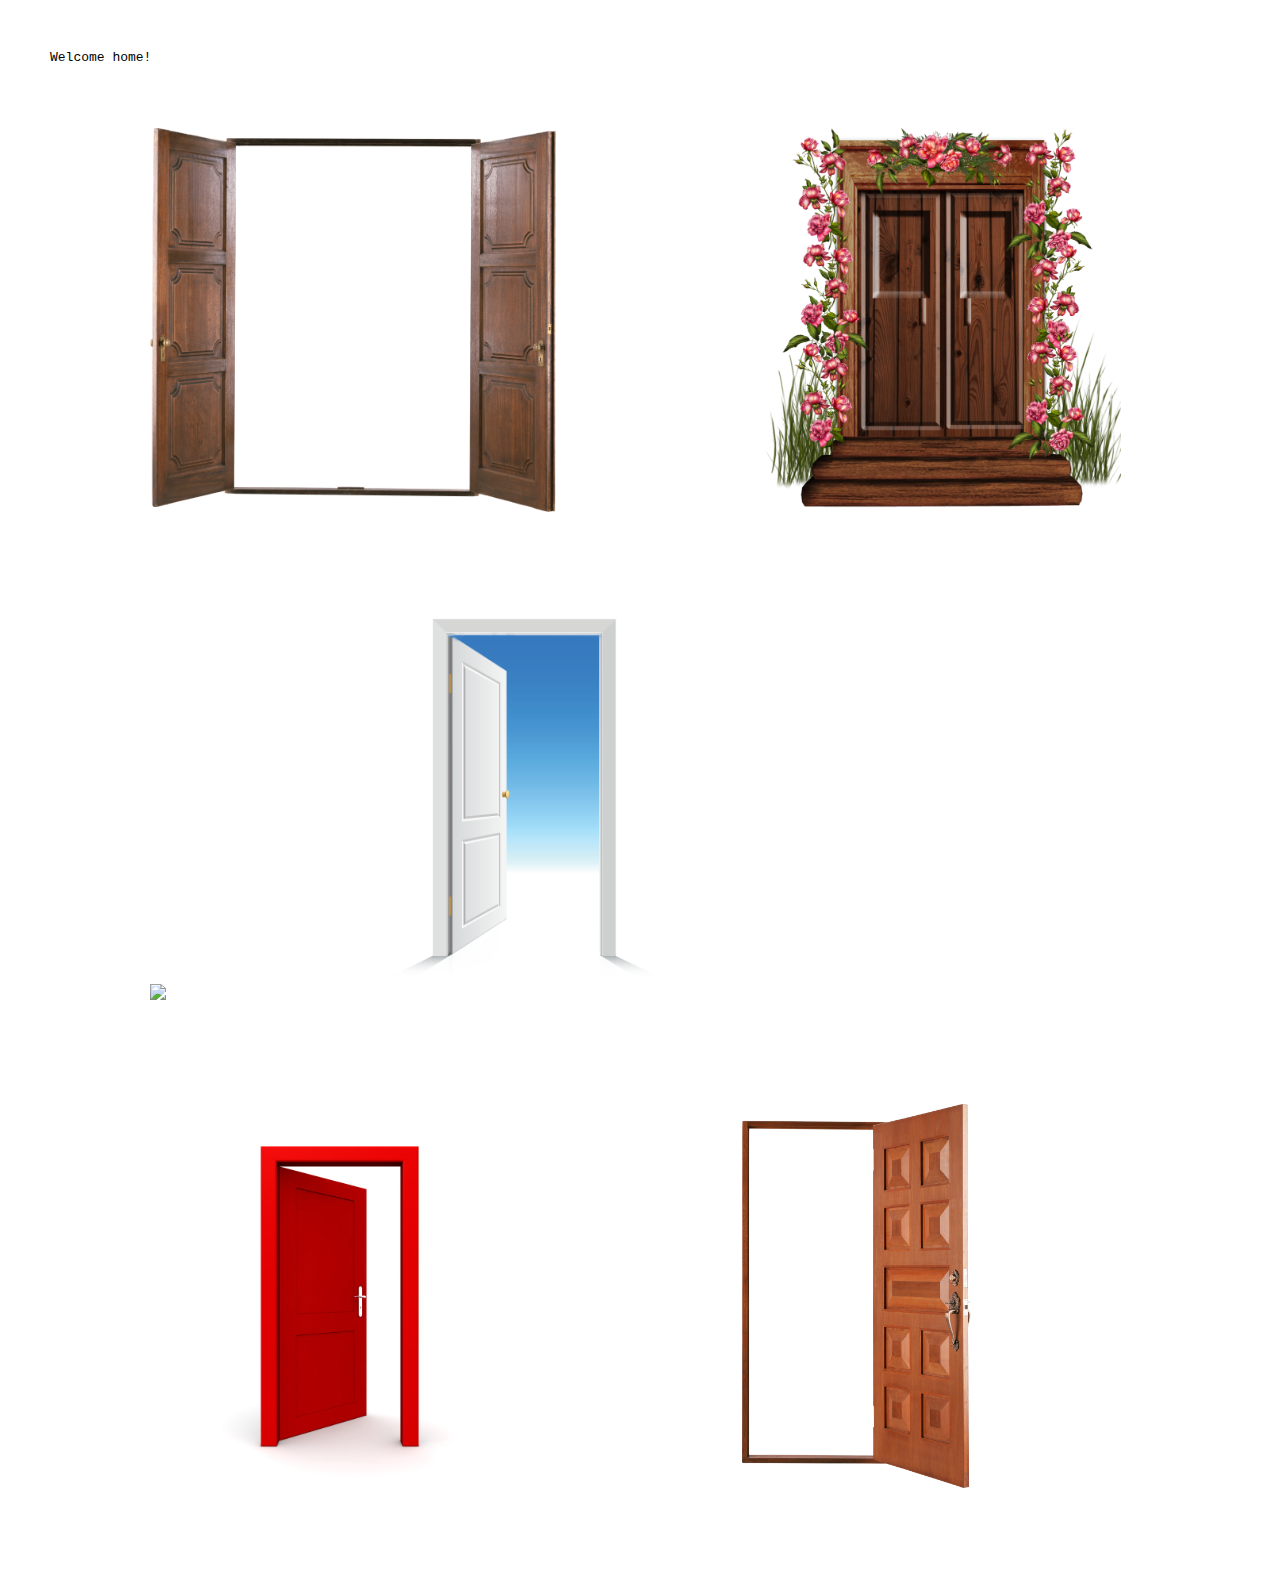
==== Networked justice/index.html @ 68e28d6b "draft" ====
<!DOCTYPE html>
<html>
<head>
       <title>Networked Justice</title>
    <link rel= "stylesheet" href="style.css">
    </head>
    
<body>

    <p>
Welcome home!
        </p>
        <img class = "door" src= "asset/doubleDoor.png">
        <img class = "door" src= "asset/flowerDoor.png">
        <img class = "door" src= "asset/closedDoor.png">
        <img class = "door" src= "asset/heavenDoor.png">
        <img class = "door" src= "asset/redDoor.png">
        <img class = "door" src= "asset/woodDoor.png">
    <audio autoplay ="true" src= "asset/song1.mp3">
    </audio>
        </body>
</html>
---- Networked justice/style.css ----
body{
    font-family:monospace;
    background-size:100vh;
    margin:50px;
         cursor: url("asset/hand.png"),auto;

}

body.index{
        background-image: url("asset/background3.gif");
         cursor: url("asset/hand.png"),auto;

}

body.door1{
        background-image: url("asset/wallpaper.jpeg");
         cursor: url("asset/hand.png"),auto;
}

body.door2{
        background-image: url("asset/bubbles.gif");
    background-size: 27%;
         cursor: url("asset/hand.png"),auto;

}

body.door3{
        background-image: url("asset/meadow.png");
        background-size: 100%;
         cursor: url("asset/hand.png"),auto;

}

body.door5{
        background-image: url("asset/background4.gif");
        background-size: 100%;
}

.door{
    height:30vw;
    margin: 100px;
    margin-bottom: 50px;
    margin-top: 50px;
    cursor: url("asset/key.png"),auto;
}


.door:hover {
  transform: scale(1.1);
}


.lamp1{
    left: 600px; 
    top: 50px; 
    position: absolute;
    height:60vh;
}

.lamp2{
    left: 1400px; 
    top: 50px; 
    position: absolute;
    height:60vh;
}

.movie{
    left: 60px; 
    top: 370px; 
    position: absolute;
    height:21.5vh;
}

.tv{
    left: 30px; 
    top: 340px; 
    position: absolute;
    height:30vh;
}


.decor{
   height:35vh; 
    left: 430px; 
    top: 290px; 
    position: absolute;
}

.decor:hover {
  transform: scale(1.1);
}

.furniture{
      height:60vh; 
    left: 650px; 
    top: 400px; 
    position: absolute;
}

.chair{
      height:60vh; 
    left: 800px; 
    top: 400px; 
    position: absolute;
}

.bed{
      height:60vh; 
    left: 280px; 
    top: 400px; 
    position: absolute;
}

.curtain{
      height:98vh; 
    left:450px; 
    top: 0px; 
    position: absolute;
}

.table{
     height:40vh; 
    left: 20px; 
    top: 600px; 
    position: absolute;
}


.van{
     height:95vh; 
    left: 1030px; 
    top: 130px; 
    position: absolute;
}

.vid{
    height:27vh;
    left:1190px;
    top:305px;
    position: absolute;
    
}


.pet{
     height:20vh; 
    left: 0px; 
    top: 800px; 
    position: absolute;
}

.yarn{
     height:27vh; 
    left: 550px; 
    top: 700px; 
    position: absolute;
}


.bear{
     height:18vh; 
    left: 380px; 
    top: 600px; 
    position: absolute;
}

.stand{
     height:40vh; 
    left: 1350px; 
    top: 630px; 
    position: absolute;
}

.radio{
     height:20vh; 
    left: 1400px; 
    top: 500px; 
    position: absolute;
}

.cup{
     height:8vh; 
    left: 1450px; 
    top: 660px; 
    position: absolute;
}

.flower{
     height:30vh; 
    left: 20px; 
    top: 700px; 
    position: absolute;
}

audio { display:none;}

.title{
    font-weight:bold;
    font-size:110px;
    margin:40px;
    text-align: center;
    cursor: pointer;
}

.proj{
    height:10vh;
    left: 50px;
    top: 900px;
    position:absolute
}

.proj:hover {
  transform: scale(1.1);
}

.euphoria{
    display: none;
    opacity:80;
}

/*cited from https://www.youtube.com/watch?v=ti2gMn6U0Ts&ab_channel=EasyTutorials */

span{
 display:   inline-block;
    font-weight:bolder;
    animation: mover 3s linear infinite;
    color:#fff;
}

@keyframes mover{
    0%{
        text-shadow:0 0 30px rgba(255,0,0,0);
    }
     50%{
        text-shadow:0 0 30px rgba(255,0,0,1.2);
         transform: translateY(30px);
    }
     100%{
        text-shadow:0 0 30px rgba(255,0,0,0);
    }
}

span:nth-child(1){
    animation-delay:-6.5s;
}
span:nth-child(2){
    animation-delay:-6s;
}
span:nth-child(3){
    animation-delay:-5.5s;
}
span:nth-child(4){
    animation-delay:-5s;
}
span:nth-child(5){
    animation-delay:-4.5s;
}
span:nth-child(6){
    animation-delay:-4s;
}
span:nth-child(7){
    animation-delay:-3.5s;
}
span:nth-child(8){
    animation-delay:-3s;
}
span:nth-child(9){
    animation-delay:-2.5s;
}
span:nth-child(10){
    animation-delay:-2s;
}
span:nth-child(11){
    animation-delay:-1.5s;
}
span:nth-child(12){
    animation-delay:-1s;
}
span:nth-child(13){
    animation-delay:-.5s;
}
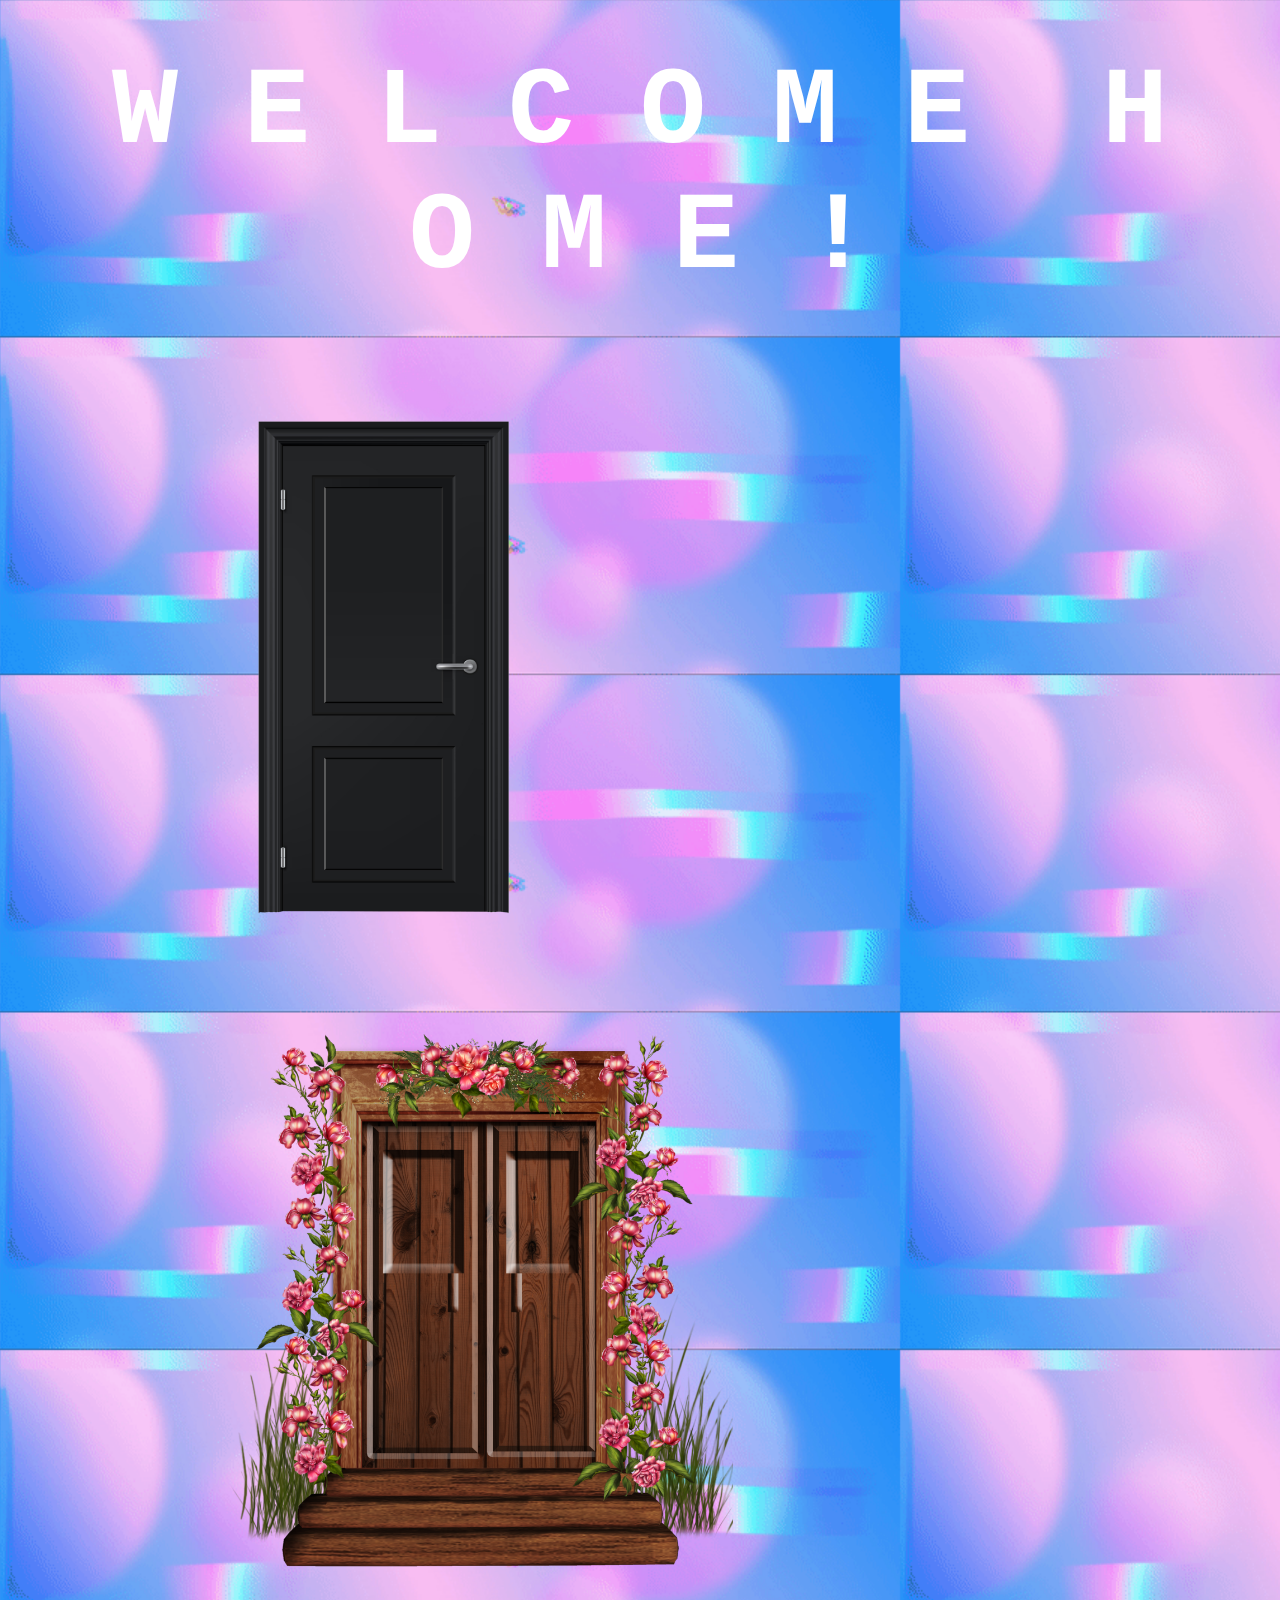
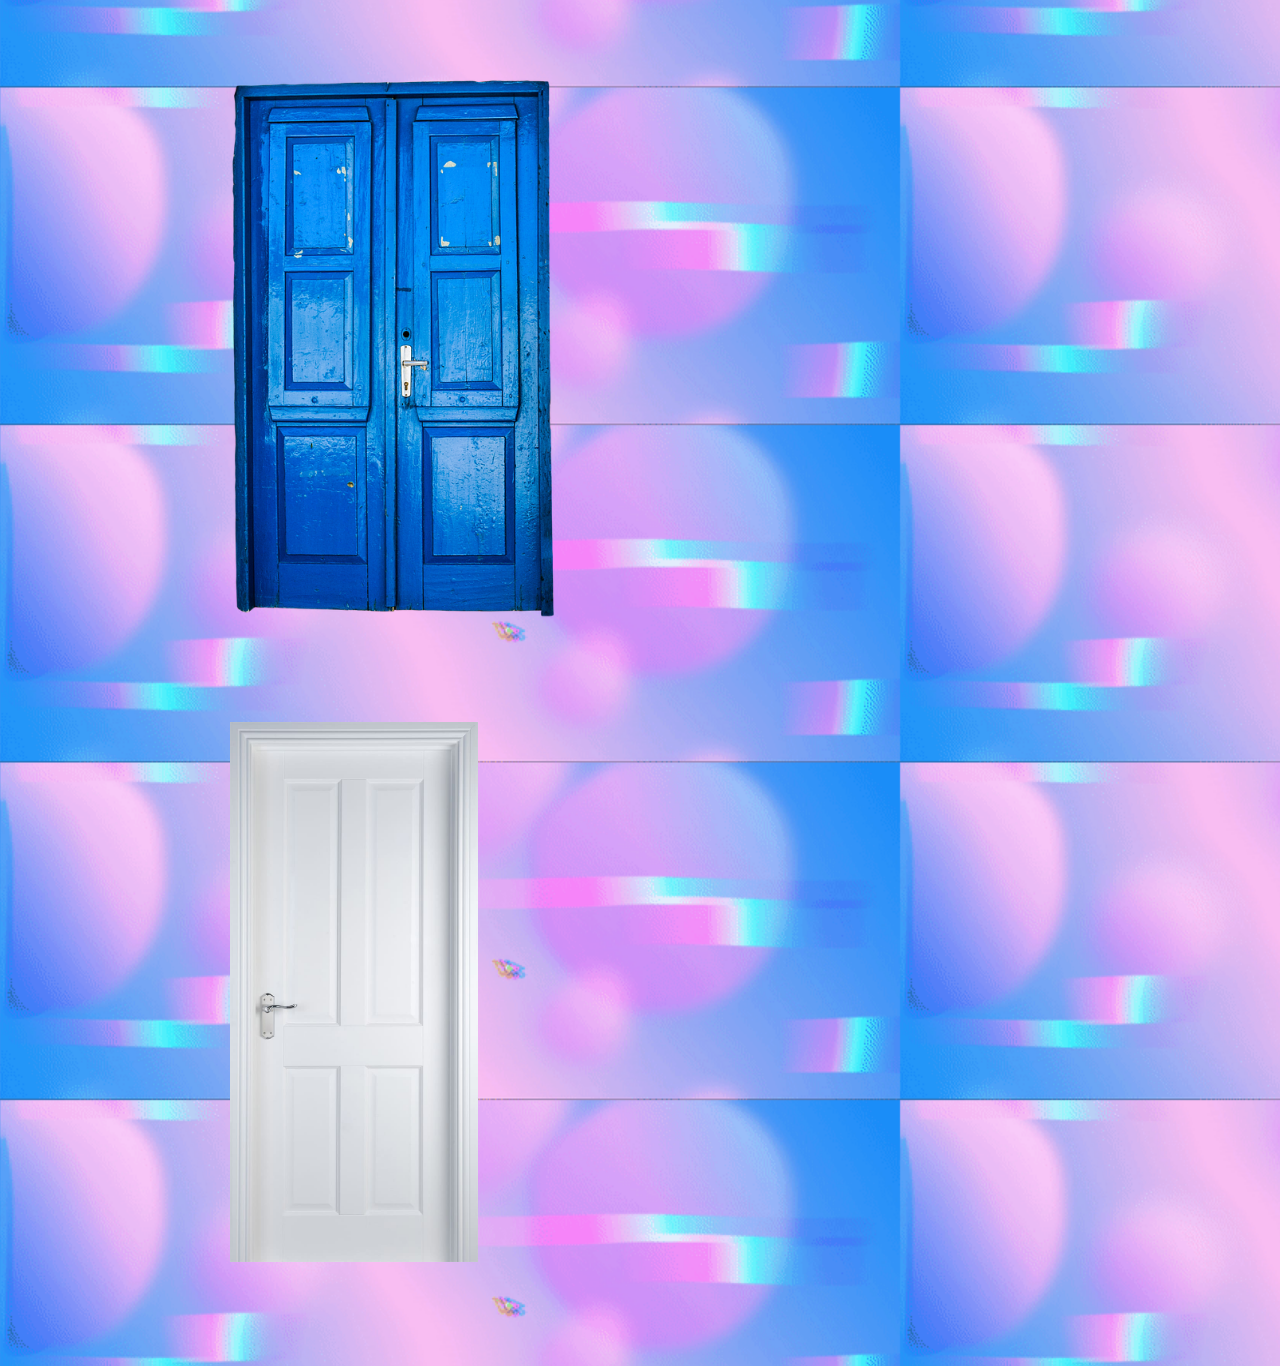
==== commit 573e6ec9: "draft2" ====
--- a/Networked justice/index.html
+++ b/Networked justice/index.html
@@ -1,22 +1,44 @@
 <!DOCTYPE html>
 <html>
 <head>
-       <title>Networked Justice</title>
-    <link rel= "stylesheet" href="style.css">
-    </head>
-    
-<body>
+    <title>Networked Justice</title>
+    <link rel="stylesheet" href="style.css">
+    <script src="main.js"></script>
+</head>
 
-    <p>
-Welcome home!
-        </p>
-        <img class = "door" src= "asset/doubleDoor.png">
-        <img class = "door" src= "asset/flowerDoor.png">
-        <img class = "door" src= "asset/closedDoor.png">
-        <img class = "door" src= "asset/heavenDoor.png">
-        <img class = "door" src= "asset/redDoor.png">
-        <img class = "door" src= "asset/woodDoor.png">
-    <audio autoplay ="true" src= "asset/song1.mp3">
+<body class="index">
+    <audio controls id="song1">
+        <source src="asset/song1.mp3" type="audio/mpeg">
     </audio>
-        </body>
-</html>+    <a onclick="document.getElementById('song1').play();">
+        <div class="title">
+            <span>W</span>
+            <span>E</span>
+            <span>L</span>
+            <span>C</span>
+            <span>O</span>
+            <span>M</span>
+            <span>E</span>
+            <span></span>
+            <span>H</span>
+            <span>O</span>
+            <span>M</span>
+            <span>E</span>
+            <span>!</span>
+
+        </div>
+    </a>
+    <a href="door1.html">
+        <img class="door" src="asset/blackDoor.png">
+    </a>
+    <a href="door2.html">
+        <img class="door" src="asset/flowerDoor.png">
+    </a>
+    <img class="door" src="asset/blueDoor.png">
+    <img class="door" src="asset/whiteDoor.jpeg">
+
+
+
+
+
+</body></html>--- a/Networked justice/style.css
+++ b/Networked justice/style.css
@@ -1,281 +1,297 @@
-body{
-    font-family:monospace;
-    background-size:100vh;
-    margin:50px;
-         cursor: url("asset/hand.png"),auto;
-
-}
-
-body.index{
-        background-image: url("asset/background3.gif");
-         cursor: url("asset/hand.png"),auto;
-
-}
-
-body.door1{
-        background-image: url("asset/wallpaper.jpeg");
-         cursor: url("asset/hand.png"),auto;
-}
-
-body.door2{
-        background-image: url("asset/bubbles.gif");
+body {
+    font-family: monospace;
+    background-size: 100vh;
+    margin: 50px;
+    cursor: url("asset/key.png"), auto;
+
+}
+
+body.index {
+    background-image: url("asset/background3.gif");
+
+
+}
+
+body.door1 {
+    background-image: url("asset/wallpaper.jpeg");
+    cursor: url("asset/hand.png"), auto;
+}
+
+body.door2 {
+    background-image: url("asset/bubbles.gif");
     background-size: 27%;
-         cursor: url("asset/hand.png"),auto;
-
-}
-
-body.door3{
-        background-image: url("asset/meadow.png");
-        background-size: 100%;
-         cursor: url("asset/hand.png"),auto;
-
-}
-
-body.door5{
-        background-image: url("asset/background4.gif");
-        background-size: 100%;
-}
-
-.door{
-    height:30vw;
-    margin: 100px;
+    cursor: url("asset/hand.png"), auto;
+
+}
+
+body.door3 {
+    background-image: url("asset/meadow.png");
+    background-size: 100%;
+    cursor: url("asset/hand.png"), auto;
+
+}
+
+body.door4 {
+    background-image: url("asset/background4.gif");
+    background-size: 100%;
+}
+
+.door {
+    height: 60vh;
+    margin: 180px;
     margin-bottom: 50px;
     margin-top: 50px;
-    cursor: url("asset/key.png"),auto;
+    cursor: url("asset/key.png"), auto;
 }
 
 
 .door:hover {
-  transform: scale(1.1);
-}
-
-
-.lamp1{
-    left: 600px; 
-    top: 50px; 
-    position: absolute;
-    height:60vh;
-}
-
-.lamp2{
-    left: 1400px; 
-    top: 50px; 
-    position: absolute;
-    height:60vh;
-}
-
-.movie{
-    left: 60px; 
-    top: 370px; 
-    position: absolute;
-    height:21.5vh;
-}
-
-.tv{
-    left: 30px; 
-    top: 340px; 
-    position: absolute;
-    height:30vh;
-}
-
-
-.decor{
-   height:35vh; 
-    left: 430px; 
-    top: 290px; 
+    transform: scale(1.1);
+}
+
+
+.lamp1 {
+    left: 600px;
+    top: 50px;
+    position: absolute;
+    height: 60vh;
+}
+
+.lamp2 {
+    left: 1400px;
+    top: 50px;
+    position: absolute;
+    height: 60vh;
+}
+
+.movie {
+    left: 60px;
+    top: 370px;
+    position: absolute;
+    height: 21.5vh;
+}
+
+.tv {
+    left: 30px;
+    top: 340px;
+    position: absolute;
+    height: 30vh;
+}
+
+
+.decor {
+    height: 35vh;
+    left: 430px;
+    top: 290px;
     position: absolute;
 }
 
 .decor:hover {
-  transform: scale(1.1);
-}
-
-.furniture{
-      height:60vh; 
-    left: 650px; 
-    top: 400px; 
-    position: absolute;
-}
-
-.chair{
-      height:60vh; 
-    left: 800px; 
-    top: 400px; 
-    position: absolute;
-}
-
-.bed{
-      height:60vh; 
-    left: 280px; 
-    top: 400px; 
-    position: absolute;
-}
-
-.curtain{
-      height:98vh; 
-    left:450px; 
-    top: 0px; 
-    position: absolute;
-}
-
-.table{
-     height:40vh; 
-    left: 20px; 
-    top: 600px; 
-    position: absolute;
-}
-
-
-.van{
-     height:95vh; 
-    left: 1030px; 
-    top: 130px; 
-    position: absolute;
-}
-
-.vid{
-    height:27vh;
-    left:1190px;
-    top:305px;
-    position: absolute;
-    
-}
-
-
-.pet{
-     height:20vh; 
-    left: 0px; 
-    top: 800px; 
-    position: absolute;
-}
-
-.yarn{
-     height:27vh; 
-    left: 550px; 
-    top: 700px; 
-    position: absolute;
-}
-
-
-.bear{
-     height:18vh; 
-    left: 380px; 
-    top: 600px; 
-    position: absolute;
-}
-
-.stand{
-     height:40vh; 
-    left: 1350px; 
-    top: 630px; 
-    position: absolute;
-}
-
-.radio{
-     height:20vh; 
-    left: 1400px; 
-    top: 500px; 
-    position: absolute;
-}
-
-.cup{
-     height:8vh; 
-    left: 1450px; 
-    top: 660px; 
-    position: absolute;
-}
-
-.flower{
-     height:30vh; 
-    left: 20px; 
-    top: 700px; 
-    position: absolute;
-}
-
-audio { display:none;}
-
-.title{
-    font-weight:bold;
-    font-size:110px;
-    margin:40px;
+    transform: scale(1.1);
+}
+
+.furniture {
+    height: 60vh;
+    left: 650px;
+    top: 400px;
+    position: absolute;
+}
+
+.chair {
+    height: 60vh;
+    left: 800px;
+    top: 400px;
+    position: absolute;
+}
+
+.bed {
+    height: 60vh;
+    left: 280px;
+    top: 400px;
+    position: absolute;
+}
+
+.curtain {
+    height: 98vh;
+    left: 450px;
+    top: 0px;
+    position: absolute;
+}
+
+.table {
+    height: 40vh;
+    left: 20px;
+    top: 600px;
+    position: absolute;
+}
+
+
+.van {
+    height: 95vh;
+    left: 1030px;
+    top: 130px;
+    position: absolute;
+}
+
+.vid {
+    height: 27vh;
+    left: 1190px;
+    top: 305px;
+    position: absolute;
+
+}
+
+
+.pet {
+    height: 20vh;
+    left: 0px;
+    top: 800px;
+    position: absolute;
+}
+
+.yarn {
+    height: 27vh;
+    left: 550px;
+    top: 700px;
+    position: absolute;
+}
+
+
+.bear {
+    height: 18vh;
+    left: 380px;
+    top: 600px;
+    position: absolute;
+}
+
+.stand {
+    height: 40vh;
+    left: 1350px;
+    top: 630px;
+    position: absolute;
+}
+
+.radio {
+    height: 20vh;
+    left: 1400px;
+    top: 500px;
+    position: absolute;
+}
+
+.cup {
+    height: 8vh;
+    left: 1450px;
+    top: 660px;
+    position: absolute;
+}
+
+.flower {
+    height: 30vh;
+    left: 20px;
+    top: 700px;
+    position: absolute;
+}
+
+audio {
+    display: none;
+}
+
+.title {
+    font-weight: bold;
+    font-size: 110px;
+    margin: 40px;
     text-align: center;
     cursor: pointer;
 }
 
-.proj{
-    height:10vh;
+.proj {
+    height: 10vh;
     left: 50px;
     top: 900px;
-    position:absolute
+    position: absolute
 }
 
 .proj:hover {
-  transform: scale(1.1);
-}
-
-.euphoria{
+    transform: scale(1.1);
+}
+
+.euphoria {
     display: none;
-    opacity:80;
+    opacity: 80;
 }
 
 /*cited from https://www.youtube.com/watch?v=ti2gMn6U0Ts&ab_channel=EasyTutorials */
 
-span{
- display:   inline-block;
-    font-weight:bolder;
+span {
+    display: inline-block;
+    font-weight: bolder;
     animation: mover 3s linear infinite;
-    color:#fff;
-}
-
-@keyframes mover{
-    0%{
-        text-shadow:0 0 30px rgba(255,0,0,0);
+    color: #fff;
+}
+
+@keyframes mover {
+    0% {
+        text-shadow: 0 0 30px rgba(255, 0, 0, 0);
     }
-     50%{
-        text-shadow:0 0 30px rgba(255,0,0,1.2);
-         transform: translateY(30px);
+
+    50% {
+        text-shadow: 0 0 30px rgba(255, 0, 0, 1.2);
+        transform: translateY(30px);
     }
-     100%{
-        text-shadow:0 0 30px rgba(255,0,0,0);
+
+    100% {
+        text-shadow: 0 0 30px rgba(255, 0, 0, 0);
     }
 }
 
-span:nth-child(1){
-    animation-delay:-6.5s;
-}
-span:nth-child(2){
-    animation-delay:-6s;
-}
-span:nth-child(3){
-    animation-delay:-5.5s;
-}
-span:nth-child(4){
-    animation-delay:-5s;
-}
-span:nth-child(5){
-    animation-delay:-4.5s;
-}
-span:nth-child(6){
-    animation-delay:-4s;
-}
-span:nth-child(7){
-    animation-delay:-3.5s;
-}
-span:nth-child(8){
-    animation-delay:-3s;
-}
-span:nth-child(9){
-    animation-delay:-2.5s;
-}
-span:nth-child(10){
-    animation-delay:-2s;
-}
-span:nth-child(11){
-    animation-delay:-1.5s;
-}
-span:nth-child(12){
-    animation-delay:-1s;
-}
-span:nth-child(13){
-    animation-delay:-.5s;
-}
+span:nth-child(1) {
+    animation-delay: -6.5s;
+}
+
+span:nth-child(2) {
+    animation-delay: -6s;
+}
+
+span:nth-child(3) {
+    animation-delay: -5.5s;
+}
+
+span:nth-child(4) {
+    animation-delay: -5s;
+}
+
+span:nth-child(5) {
+    animation-delay: -4.5s;
+}
+
+span:nth-child(6) {
+    animation-delay: -4s;
+}
+
+span:nth-child(7) {
+    animation-delay: -3.5s;
+}
+
+span:nth-child(8) {
+    animation-delay: -3s;
+}
+
+span:nth-child(9) {
+    animation-delay: -2.5s;
+}
+
+span:nth-child(10) {
+    animation-delay: -2s;
+}
+
+span:nth-child(11) {
+    animation-delay: -1.5s;
+}
+
+span:nth-child(12) {
+    animation-delay: -1s;
+}
+
+span:nth-child(13) {
+    animation-delay: -.5s;
+}
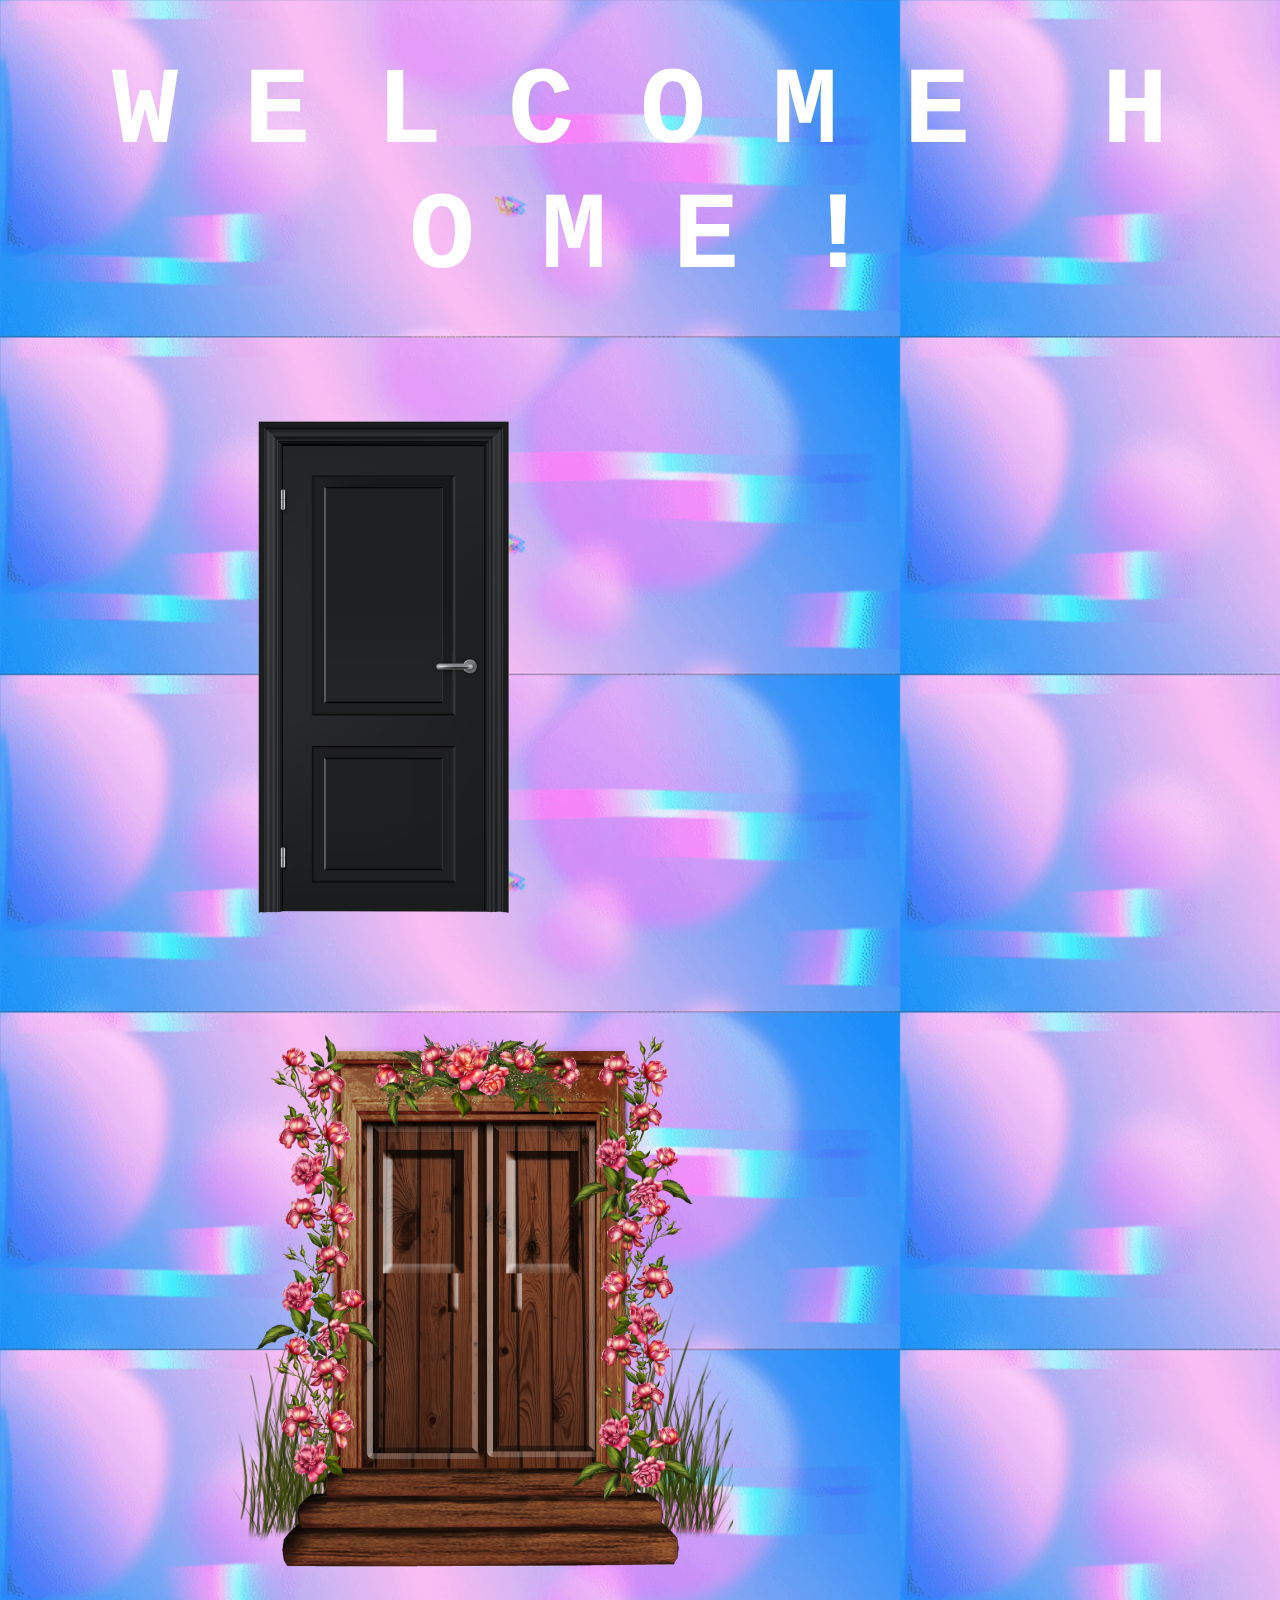
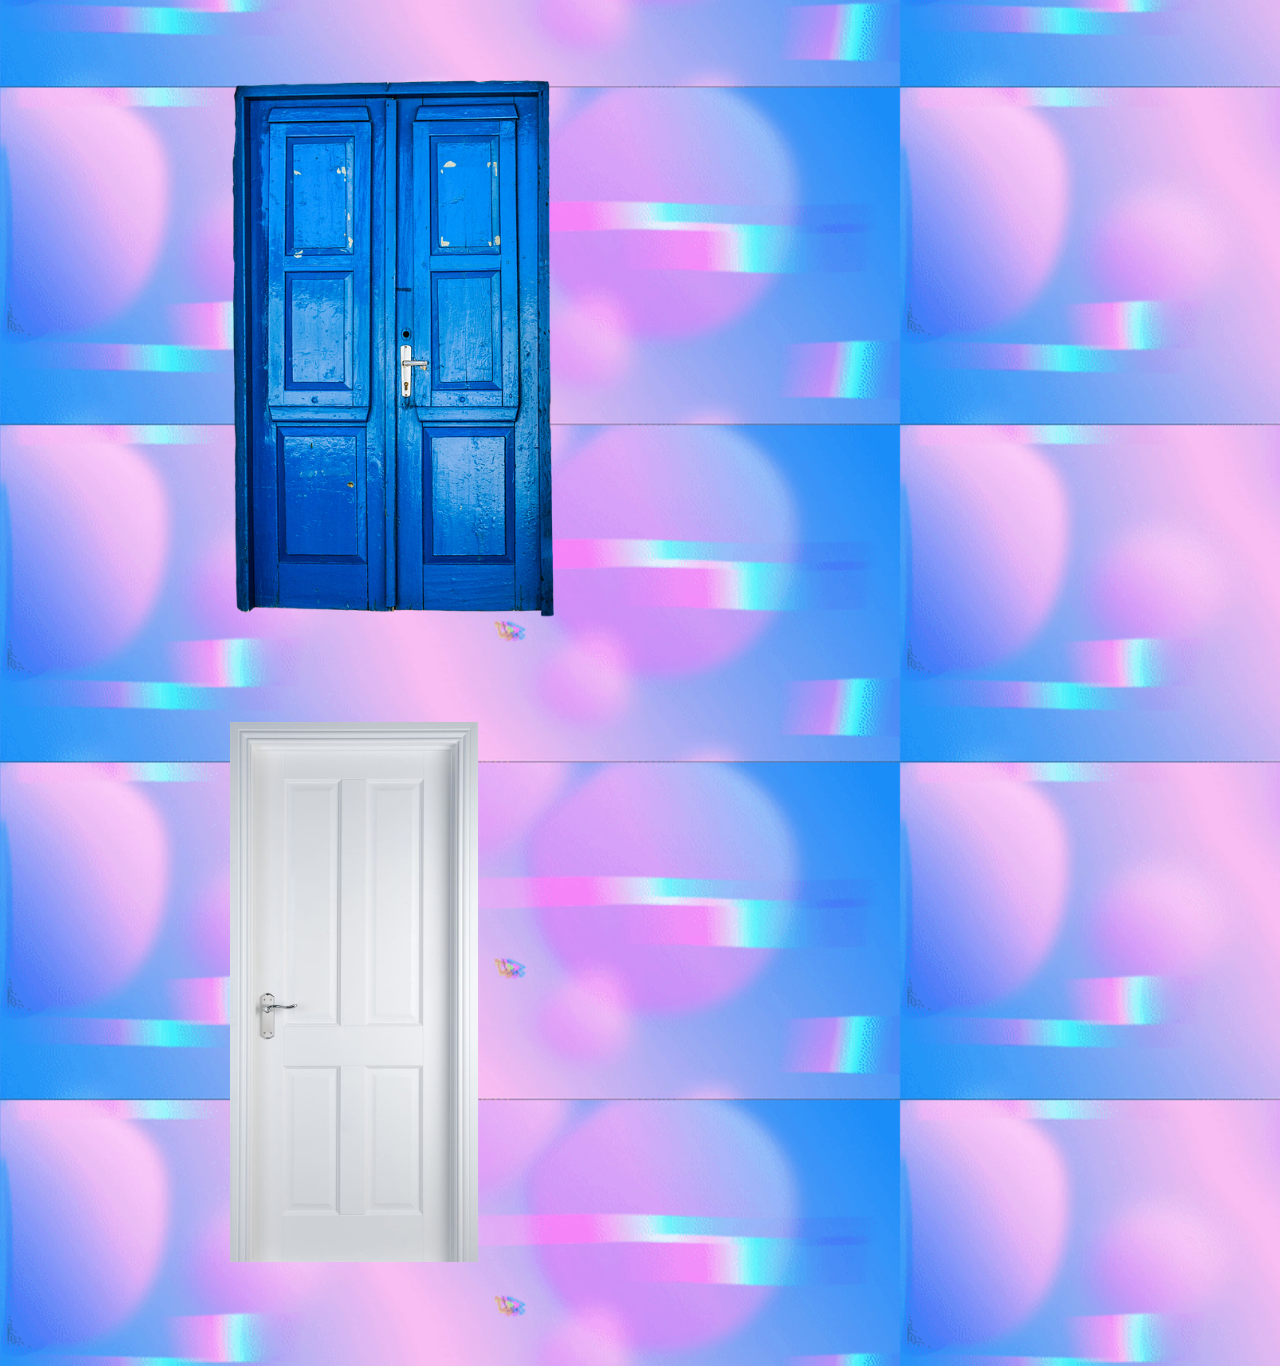
==== commit d7e6fcc9: "Update index.html" ====
--- a/Networked justice/index.html
+++ b/Networked justice/index.html
@@ -34,9 +34,13 @@
     <a href="door2.html">
         <img class="door" src="asset/flowerDoor.png">
     </a>
-    <img class="door" src="asset/blueDoor.png">
-    <img class="door" src="asset/whiteDoor.jpeg">
+    <a href="door3.html">
+        <img class="door" src="asset/blueDoor.png">
+    </a>
+    <a href="door4.html">
 
+        <img class="door" src="asset/whiteDoor.jpeg">
+    </a>
 
 
 
